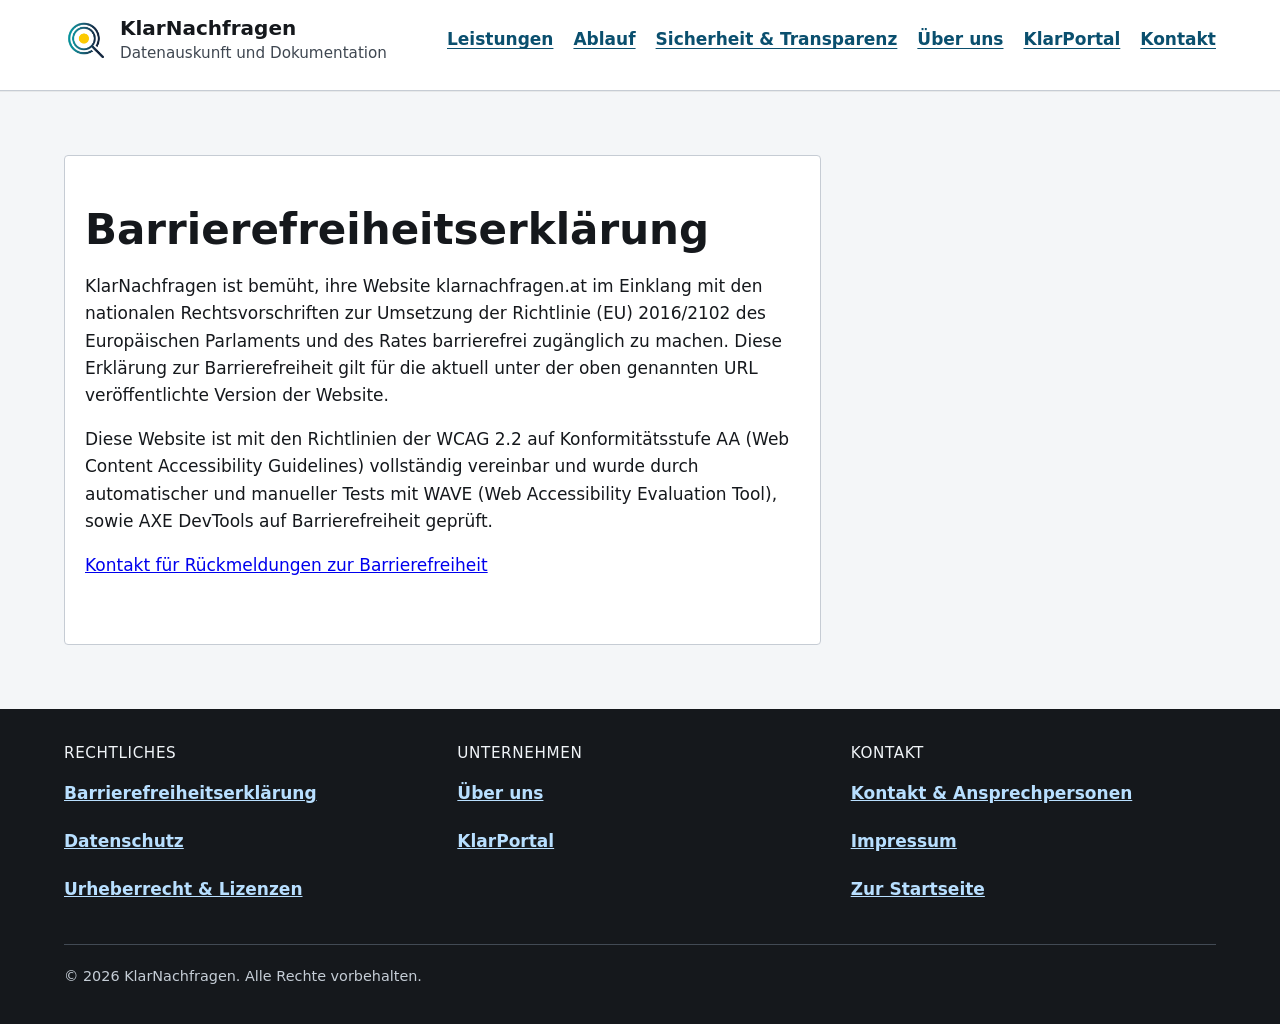
==== barrierefreiheit.html @ ec6f9e1f "Upload Project" ====
<!DOCTYPE html>
<html lang="de">
  <head>
    <meta charset="utf-8" />
    <meta name="viewport" content="width=device-width, initial-scale=1" />
    <title>Barrierefreiheitserklärung | KlarNachfragen</title>
    <meta
      name="description"
      content="Die Barrierefreiheitserklärung für das Angebot KlarNachfragen wird noch ausgearbeitet – Stand und Kontakt gleichermaßen dokumentiert."
    />
    <link rel="stylesheet" href="css/styles.css" />
  </head>
  <body>
    <a class="skip-link" href="#inhalt">Zum Hauptinhalt springen</a>

    <header class="site-header">
      <div class="container header-inner">
        <div>
          <a class="brand-link" href="index.html">
            <img
              class="brand-logo"
              src="imgs/logo.png"
              alt=""
              width="44"
              height="44"
              decoding="async"
            />
            <span class="brand-stack">
              <span class="brand-name">KlarNachfragen</span>
              <span class="tagline">Datenauskunft und Dokumentation</span>
            </span>
          </a>
        </div>
        <nav class="site-nav" aria-label="Hauptnavigation">
          <ul>
            <li><a href="index.html#leistungen">Leistungen</a></li>
            <li><a href="index.html#ablauf">Ablauf</a></li>
            <li><a href="index.html#warum-wir">Sicherheit &amp; Transparenz</a></li>
            <li><a href="ueber-uns.html">Über uns</a></li>
            <li><a href="klarportal.html">KlarPortal</a></li>
            <li><a href="kontakt.html">Kontakt</a></li>
          </ul>
        </nav>
      </div>
    </header>

    <main id="inhalt" class="container" tabindex="-1">
      <div class="page-notice">
        <h1>Barrierefreiheitserklärung</h1>
        <p>
          KlarNachfragen ist bemüht, ihre Website klarnachfragen.at im Einklang mit den nationalen Rechtsvorschriften zur Umsetzung der Richtlinie (EU) 2016/2102 des Europäischen Parlaments und des Rates barrierefrei zugänglich zu machen.  
		  Diese Erklärung zur Barrierefreiheit gilt für die aktuell unter der oben genannten URL veröffentlichte Version der Website.
		</p>
		<p>
		  Diese Website ist mit den Richtlinien der WCAG 2.2 auf Konformitätsstufe AA (Web Content Accessibility Guidelines) vollständig vereinbar und wurde durch automatischer und manueller Tests mit WAVE (Web Accessibility Evaluation Tool), sowie AXE DevTools auf Barrierefreiheit geprüft.
		</p>
        <p>
          <a href="kontakt.html">Kontakt für Rückmeldungen zur Barrierefreiheit</a>
        </p>
      </div>
    </main>

    <footer class="site-footer">
      <div class="container footer-grid">
        <div class="footer-nav" aria-labelledby="footer-legal-heading">
          <p id="footer-legal-heading" class="footer-heading">Rechtliches</p>
          <ul>
            <li><a href="barrierefreiheit.html" aria-current="page">Barrierefreiheitserklärung</a></li>
            <li><a href="datenschutz.html">Datenschutz</a></li>
            <li><a href="urheberrecht-lizenzen.html">Urheberrecht &amp; Lizenzen</a></li>
          </ul>
        </div>
        <div class="footer-nav" aria-labelledby="footer-company-heading">
          <p id="footer-company-heading" class="footer-heading">Unternehmen</p>
          <ul>
            <li><a href="ueber-uns.html">Über uns</a></li>
            <li><a href="klarportal.html">KlarPortal</a></li>
          </ul>
        </div>
        <div class="footer-nav" aria-labelledby="footer-contact-heading">
          <p id="footer-contact-heading" class="footer-heading">Kontakt</p>
          <ul>
            <li><a href="kontakt.html">Kontakt &amp; Ansprechpersonen</a></li>
            <li><a href="kontakt.html#impressum">Impressum</a></li>
            <li><a href="index.html">Zur Startseite</a></li>
          </ul>
        </div>
      </div>
      <div class="container">
        <p class="copyright-line">© 2026 KlarNachfragen. Alle Rechte vorbehalten.</p>
      </div>
    </footer>
    <script defer src="js/enhancements.js"></script>
  </body>
</html>
---- css/styles.css ----
:root {
  color-scheme: light;
  --color-bg: #f4f6f8;
  --color-surface: #ffffff;
  --color-text: #15181c;
  --color-text-muted: #3f4751;
  --color-border: #c6ccd4;
  --color-accent: #0a4f6e;
  --color-accent-hover: #083951;
  --color-focus: #bf5c00;
  --shadow-subtle: 0 1px 0 rgba(21, 24, 28, 0.06);
  --font-body: system-ui, -apple-system, "Segoe UI", Roboto, "Helvetica Neue", Arial, sans-serif;
  --line-max: 70ch;
  --spacing-section: clamp(2.5rem, 5vw, 4rem);
}

*,
*::before,
*::after {
  box-sizing: border-box;
}

html {
  scroll-behavior: smooth;
}

@media (prefers-reduced-motion: reduce) {
  html {
    scroll-behavior: auto;
  }

  *,
  *::before,
  *::after {
    animation-duration: 0.01ms !important;
    animation-iteration-count: 1 !important;
    transition-duration: 0.01ms !important;
  }
}

body {
  margin: 0;
  font-family: var(--font-body);
  font-size: 1.0625rem;
  line-height: 1.6;
  color: var(--color-text);
  background-color: var(--color-bg);
}

img {
  max-width: 100%;
  height: auto;
}

.skip-link {
  position: absolute;
  left: 0;
  top: 0;
  padding: 0.75rem 1rem;
  background: var(--color-surface);
  color: var(--color-accent);
  font-weight: 600;
  text-decoration: underline;
  z-index: 1000;
  transform: translateY(-120%);
  transition: transform 0.15s ease;
}

.skip-link:focus {
  transform: translateY(0);
  outline: 3px solid var(--color-focus);
  outline-offset: 2px;
}

:focus-visible {
  outline: 3px solid var(--color-focus);
  outline-offset: 2px;
}

:focus:not(:focus-visible) {
  outline: none;
}

.container {
  width: min(100% - 2rem, 72rem);
  margin-inline: auto;
}

.site-header {
  background: var(--color-surface);
  border-bottom: 1px solid var(--color-border);
  box-shadow: var(--shadow-subtle);
}

.header-inner {
  display: flex;
  flex-wrap: wrap;
  align-items: center;
  justify-content: space-between;
  gap: 1rem 2rem;
  padding-block: 1rem 1.25rem;
}

.brand-link {
  display: inline-flex;
  align-items: center;
  gap: 0.75rem;
  color: var(--color-text);
  text-decoration: none;
}

.brand-stack {
  display: flex;
  flex-direction: column;
  align-items: flex-start;
  line-height: 1.25;
}

.brand-name {
  font-weight: 700;
  font-size: 1.25rem;
}

.brand-logo {
  width: 2.75rem;
  height: 2.75rem;
  object-fit: contain;
  flex-shrink: 0;
  display: block;
}

.brand-link:hover {
  color: var(--color-accent-hover);
}

.brand-link:focus-visible {
  border-radius: 2px;
}

.tagline {
  display: block;
  font-weight: 400;
  font-size: 0.95rem;
  color: var(--color-text-muted);
  margin-top: 0.2rem;
}

.site-nav ul {
  list-style: none;
  padding: 0;
  margin: 0;
  display: flex;
  flex-wrap: wrap;
  gap: 0.75rem 1.25rem;
}

.site-nav a {
  display: inline-block;
  color: var(--color-accent);
  font-weight: 600;
  text-decoration: underline;
  text-underline-offset: 0.2em;
  padding-block: 0.35rem;
  min-height: 2.5rem;
  line-height: 1.4;
}

.site-nav a:hover {
  color: var(--color-accent-hover);
}

.site-nav a[aria-current="page"] {
  color: var(--color-text);
  text-decoration: none;
}

main {
  padding-block: var(--spacing-section);
}

.intro {
  background: var(--color-surface);
  border-bottom: 1px solid var(--color-border);
  padding-block: clamp(2rem, 6vw, 3.75rem);
}

.intro .container > * + * {
  margin-top: 1rem;
}

.lead-panel {
  max-width: var(--line-max);
  background: var(--color-surface);
  border: 1px solid var(--color-border);
  border-radius: 4px;
  padding: clamp(1.25rem, 3vw, 1.75rem);
}

h1,
h2,
h3 {
  line-height: 1.25;
}

h1 {
  font-size: clamp(2rem, 4vw, 2.625rem);
  margin: 0 0 0.75rem;
}

h2 {
  font-size: clamp(1.55rem, 2.8vw, 1.875rem);
  margin: 0 0 1rem;
}

.lead-text {
  font-size: 1.15rem;
  margin: 0;
  max-width: var(--line-max);
}

.disclaimer-note {
  font-size: 0.95rem;
  color: var(--color-text-muted);
  margin: 0;
  max-width: var(--line-max);
}

.sections-stack > section {
  padding-block: var(--spacing-section);
}

.sections-stack > section:nth-child(even) {
  background: var(--color-surface);
  border-block: 1px solid var(--color-border);
}

.grid-features {
  display: grid;
  gap: 1.5rem;
  grid-template-columns: repeat(auto-fit, minmax(16rem, 1fr));
}

.feature-card {
  border: 1px solid var(--color-border);
  border-radius: 4px;
  padding: 1.25rem 1.35rem;
  background: var(--color-bg);
}

.feature-card h3 {
  margin: 0 0 0.5rem;
  font-size: 1.125rem;
}

.feature-card p {
  margin: 0;
}

.workflow-figure {
  margin: 1.25rem 0 2rem;
  max-width: min(100%, 52rem);
}

.workflow-figure img {
  display: block;
  width: 100%;
  height: auto;
  border: 1px solid var(--color-border);
  border-radius: 4px;
  background: var(--color-surface);
}

.workflow-figure figcaption {
  margin-top: 0.65rem;
  font-size: 0.95rem;
  color: var(--color-text-muted);
  max-width: 60ch;
}

.steps-list {
  margin: 0;
  padding: 0;
  list-style: none;
  display: grid;
  gap: 1rem;
  counter-reset: step;
}

.steps-list li {
  counter-increment: step;
  padding: 1rem 1.25rem;
  border: 1px solid var(--color-border);
  border-radius: 4px;
  background: var(--color-bg);
  position: relative;
  padding-left: 4rem;
  min-height: 3rem;
}

.steps-list li::before {
  content: counter(step);
  position: absolute;
  left: 1rem;
  top: 50%;
  transform: translateY(-50%);
  width: 2.25rem;
  height: 2.25rem;
  border-radius: 50%;
  background: var(--color-accent);
  color: var(--color-surface);
  display: flex;
  align-items: center;
  justify-content: center;
  font-weight: 700;
  font-size: 1rem;
}

.cta-banner {
  text-align: left;
}

.cta-banner .container {
  display: flex;
  flex-wrap: wrap;
  align-items: center;
  gap: 1rem 2rem;
  justify-content: space-between;
  background: var(--color-accent);
  color: var(--color-surface);
  padding: 1.5rem 1.75rem;
  border-radius: 4px;
  border: 1px solid var(--color-accent-hover);
}

.cta-banner p {
  margin: 0;
  max-width: 36ch;
}

.cta-banner .cta-heading {
  margin: 0 0 0.35rem;
  font-size: clamp(1.35rem, 2.5vw, 1.6rem);
  font-weight: 700;
  text-transform: none;
  letter-spacing: normal;
  color: var(--color-surface);
}

.btn {
  display: inline-flex;
  align-items: center;
  justify-content: center;
  min-height: 2.75rem;
  padding: 0.5rem 1.25rem;
  font-weight: 600;
  font-size: 1rem;
  text-decoration: none;
  border-radius: 4px;
  cursor: pointer;
  border: 2px solid transparent;
}

.btn-primary {
  background: var(--color-surface);
  color: var(--color-accent-hover);
}

.btn-primary:hover {
  background: var(--color-bg);
  color: var(--color-accent-hover);
}

.btn-primary:focus-visible {
  outline-color: var(--color-focus);
}

.btn-secondary {
  background: transparent;
  color: inherit;
  border-color: var(--color-surface);
}

.cta-banner .btn-secondary {
  border-color: var(--color-surface);
}

.cta-banner .btn-secondary:hover {
  background: rgba(255, 255, 255, 0.12);
}

.site-footer {
  background: var(--color-text);
  color: #e8ecf0;
  padding-block: 2rem 2.25rem;
  margin-top: 0;
}

.site-footer a {
  color: #b8dfff;
}

.site-footer a:hover {
  color: #dff0ff;
}

.footer-grid {
  display: grid;
  gap: 1.75rem;
  grid-template-columns: repeat(auto-fit, minmax(14rem, 1fr));
}

.footer-heading {
  font-size: 0.95rem;
  text-transform: uppercase;
  letter-spacing: 0.04em;
  margin: 0 0 0.65rem;
  color: #f0f4f8;
}

.footer-nav ul {
  list-style: none;
  padding: 0;
  margin: 0;
  display: grid;
  gap: 0.5rem;
}

.footer-nav a {
  display: inline-block;
  font-weight: 600;
  padding-block: 0.4rem;
  min-height: 2.5rem;
  line-height: 1.4;
}

.copyright-line {
  margin: 2rem 0 0;
  padding-top: 1.25rem;
  border-top: 1px solid #424a54;
  font-size: 0.9rem;
  color: #c5cdd6;
}

/* Platzhalter-Seiten */
.page-notice {
  max-width: var(--line-max);
  padding: clamp(2rem, 5vw, 3rem) 1.25rem;
  background: var(--color-surface);
  border: 1px solid var(--color-border);
  border-radius: 4px;
}

.page-notice .privacy-address {
  font-style: normal;
  margin: 0.75rem 0 1rem;
  line-height: 1.55;
}

/* Datenschutzseite: klare Abschnitte und Lesbarkeit */
.privacy-page .privacy-doc {
  max-width: min(100%, 48rem);
}

.privacy-doc-header {
  margin-bottom: 1.5rem;
  padding-bottom: 1.25rem;
  border-bottom: 1px solid var(--color-border);
}

.privacy-doc-header h1 {
  margin: 0 0 0.75rem;
}

.privacy-doc-lead {
  margin: 0;
  color: var(--color-text-muted);
  font-size: 1.05rem;
  line-height: 1.55;
}

.privacy-section {
  margin-top: 1.75rem;
}

.privacy-section:first-of-type {
  margin-top: 0;
}

.privacy-section h2 {
  margin: 0 0 0.85rem;
  font-size: 1.3rem;
  line-height: 1.3;
}

.privacy-section p {
  margin: 0 0 1rem;
  max-width: 65ch;
}

.privacy-section ul {
  margin: 0 0 1rem;
  padding-left: 1.35rem;
  max-width: 65ch;
}

.privacy-section li {
  margin-bottom: 0.35rem;
}

.privacy-section p:last-child,
.privacy-section ul:last-child {
  margin-bottom: 0;
}

.privacy-doc-footer {
  margin: 2rem 0 0;
  padding-top: 1.25rem;
  border-top: 1px solid var(--color-border);
}

.privacy-doc-footer a {
  font-weight: 600;
}

/* Kontaktseite mit Impressum */
.contact-legal-page .page-notice {
  max-width: min(100%, 48rem);
}

.contact-section {
  margin-top: 1.75rem;
}

.contact-section:first-of-type {
  margin-top: 0;
}

.contact-section h2 {
  margin: 0 0 0.75rem;
  font-size: 1.3rem;
}

.contact-address {
  font-style: normal;
  margin: 0;
  line-height: 1.55;
}

.contact-impressum {
  padding-top: 1.75rem;
  border-top: 1px solid var(--color-border);
}

.contact-impressum h2 {
  margin-bottom: 0.65rem;
}

.impressum-intro {
  margin: 0 0 1.25rem;
  max-width: 65ch;
  color: var(--color-text-muted);
  font-size: 0.98rem;
}

.contact-impressum h3 {
  margin: 1.35rem 0 0.5rem;
  font-size: 1.1rem;
}

.contact-impressum > h3:first-of-type {
  margin-top: 0;
}

.impressum-note {
  display: block;
  margin-top: 0.5rem;
  font-size: 0.95rem;
  color: var(--color-text-muted);
}

.impressum-dl {
  margin: 0.75rem 0 0;
}

.impressum-dl dt {
  font-weight: 700;
  margin-top: 0.85rem;
}

.impressum-dl dt:first-child {
  margin-top: 0;
}

.impressum-dl dd {
  margin: 0.35rem 0 0;
  max-width: 60ch;
}

.impressum-disclaimer {
  margin: 1.75rem 0 0;
  padding: 1rem 1.1rem;
  background: var(--color-bg);
  border: 1px solid var(--color-border);
  border-radius: 4px;
  font-size: 0.95rem;
}

/* Rechtsseiten: Urheberrecht und Lizenzbedingungen getrennt */
.legal-split-page {
  max-width: var(--line-max);
}

.legal-page-title {
  margin: 0 0 0.75rem;
  font-size: clamp(1.85rem, 3.5vw, 2.35rem);
  line-height: 1.25;
  max-width: var(--line-max);
}

.legal-page-lead {
  margin: 0 0 1.75rem;
  max-width: var(--line-max);
  color: var(--color-text-muted);
  font-size: 1.05rem;
}

.legal-section + .legal-section {
  margin-top: 2rem;
}

.legal-section h2 {
  margin: 0 0 1rem;
  font-size: 1.35rem;
}

.legal-section p {
  margin: 0 0 1rem;
  max-width: var(--line-max);
}

.legal-section p:last-child {
  margin-bottom: 0;
}

/* Über uns & Markenregister */
.about-main {
  padding-block: var(--spacing-section);
}

.about-page-header h1 {
  margin: 0 0 0.75rem;
  font-size: clamp(1.85rem, 3.5vw, 2.35rem);
}

.about-lead {
  margin: 0;
  max-width: var(--line-max);
}

.about-section {
  margin-top: var(--spacing-section);
  max-width: var(--line-max);
}

.about-section h2 {
  margin: 0 0 1rem;
}

.about-section > p {
  margin: 0 0 1rem;
  max-width: var(--line-max);
}

.about-section > p:last-child {
  margin-bottom: 0;
}

.code-inline {
  font-family: ui-monospace, "Cascadia Code", "Source Code Pro", Menlo, Consolas, monospace;
  font-size: 0.95em;
  padding: 0.1rem 0.35rem;
  background: var(--color-bg);
  border: 1px solid var(--color-border);
  border-radius: 3px;
}

.brand-registry > p {
  margin-bottom: 1.25rem;
}

.brand-registry-list {
  display: grid;
  gap: 1.25rem;
  margin-top: 0.5rem;
}

.brand-entry {
  padding: 1.35rem 1.45rem;
  background: var(--color-surface);
  border: 1px solid var(--color-border);
  border-radius: 4px;
  max-width: min(100%, 52rem);
}

.brand-entry h3 {
  margin: 0 0 0.5rem;
  font-size: 1.25rem;
}

.brand-summary {
  margin: 0 0 1rem;
}

.brand-meta {
  margin: 0;
}

.brand-meta dt {
  margin-top: 0.85rem;
  font-weight: 700;
  color: var(--color-text);
}

.brand-meta dt:first-of-type {
  margin-top: 0;
}

.brand-meta dd {
  margin: 0.35rem 0 0;
  color: var(--color-text-muted);
}

/* KlarPortal – Anmeldung */
.portal-main {
  max-width: min(100%, 40rem);
}

.portal-page-header h1 {
  margin: 0 0 0.75rem;
  font-size: clamp(1.85rem, 3.5vw, 2.35rem);
}

.portal-lead {
  margin: 0 0 2rem;
  max-width: var(--line-max);
}

.login-card {
  max-width: min(100%, 28rem);
  padding: clamp(1.5rem, 4vw, 2rem);
  background: var(--color-surface);
  border: 1px solid var(--color-border);
  border-radius: 4px;
}

.login-fieldset {
  margin: 0;
  padding: 0;
  border: 0;
  min-width: 0;
}

.login-legend {
  padding: 0;
  margin: 0 0 1.25rem;
  font-size: 1.125rem;
  font-weight: 700;
}

.form-group {
  margin-bottom: 1.25rem;
}

.form-group label {
  display: block;
  font-weight: 600;
  margin-bottom: 0.4rem;
}

.form-group input[type="text"],
.form-group input[type="password"],
.form-group input[type="email"],
.form-group textarea {
  width: 100%;
  min-height: 2.75rem;
  padding: 0.5rem 0.75rem;
  font: inherit;
  color: var(--color-text);
  background: var(--color-bg);
  border: 2px solid var(--color-border);
  border-radius: 4px;
}

.form-group textarea {
  min-height: 6rem;
  resize: vertical;
}

.form-group input[type="text"]:focus-visible,
.form-group input[type="password"]:focus-visible,
.form-group input[type="email"]:focus-visible,
.form-group textarea:focus-visible {
  outline: 3px solid var(--color-focus);
  outline-offset: 2px;
}

.form-hint {
  margin: 0.45rem 0 0;
  font-size: 0.95rem;
  color: var(--color-text-muted);
  max-width: 55ch;
}

.form-group-inline {
  display: grid;
  grid-template-columns: auto 1fr;
  gap: 0.65rem 0.75rem;
  align-items: start;
  margin-top: 1.25rem;
  margin-bottom: 0;
}

.form-group-inline input[type="checkbox"] {
  width: 1.25rem;
  height: 1.25rem;
  margin-top: 0.2rem;
  flex-shrink: 0;
}

.form-group-inline label {
  margin: 0;
  font-weight: 400;
}

.form-actions {
  margin-top: 1.5rem;
}

.form-actions .btn {
  width: 100%;
}

.form-actions-split {
  display: flex;
  flex-wrap: wrap;
  gap: 0.75rem;
  align-items: stretch;
}

.form-actions-split .btn {
  width: auto;
  flex: 1 1 10rem;
  min-width: min(100%, 10rem);
}

.btn-portal-secondary {
  display: inline-flex;
  align-items: center;
  justify-content: center;
  min-height: 2.75rem;
  padding: 0.5rem 1.25rem;
  font-weight: 600;
  font-size: 1rem;
  text-decoration: none;
  border-radius: 4px;
  cursor: pointer;
  border: 2px solid var(--color-accent);
  color: var(--color-accent);
  background: transparent;
}

.btn-portal-secondary:hover {
  background: var(--color-bg);
  color: var(--color-accent-hover);
  border-color: var(--color-accent-hover);
}

.btn-portal-secondary:focus-visible {
  outline: 3px solid var(--color-focus);
  outline-offset: 2px;
}

.form-status {
  margin: 1.25rem 0 0;
  min-height: 1.5rem;
  font-size: 0.95rem;
  font-weight: 600;
  color: var(--color-accent-hover);
}

.portal-note {
  margin-top: 2rem;
  padding-top: 1.5rem;
  border-top: 1px solid var(--color-border);
}

.portal-note h2 {
  font-size: 1.1rem;
  margin: 0 0 0.65rem;
}

.portal-note p {
  margin: 0;
  font-size: 0.95rem;
  color: var(--color-text-muted);
  max-width: 55ch;
}

.visually-hidden {
  position: absolute;
  width: 1px;
  height: 1px;
  padding: 0;
  margin: -1px;
  overflow: hidden;
  clip: rect(0, 0, 0, 0);
  white-space: nowrap;
  border: 0;
}

.login-card-register {
  margin-top: 2rem;
}

.register-heading {
  margin: 0 0 0.75rem;
  font-size: 1.35rem;
}

.register-intro {
  margin: 0 0 1.5rem;
  color: var(--color-text-muted);
  max-width: 55ch;
}

.register-privacy-note {
  margin: 0 0 1.25rem;
  font-size: 0.95rem;
  color: var(--color-text-muted);
  max-width: 55ch;
}

@media (max-width: 520px) {
  .cta-banner .container {
    flex-direction: column;
    align-items: stretch;
  }

  .btn {
    width: 100%;
  }

  .form-actions-split .btn {
    width: 100%;
    flex: 1 1 100%;
  }
}
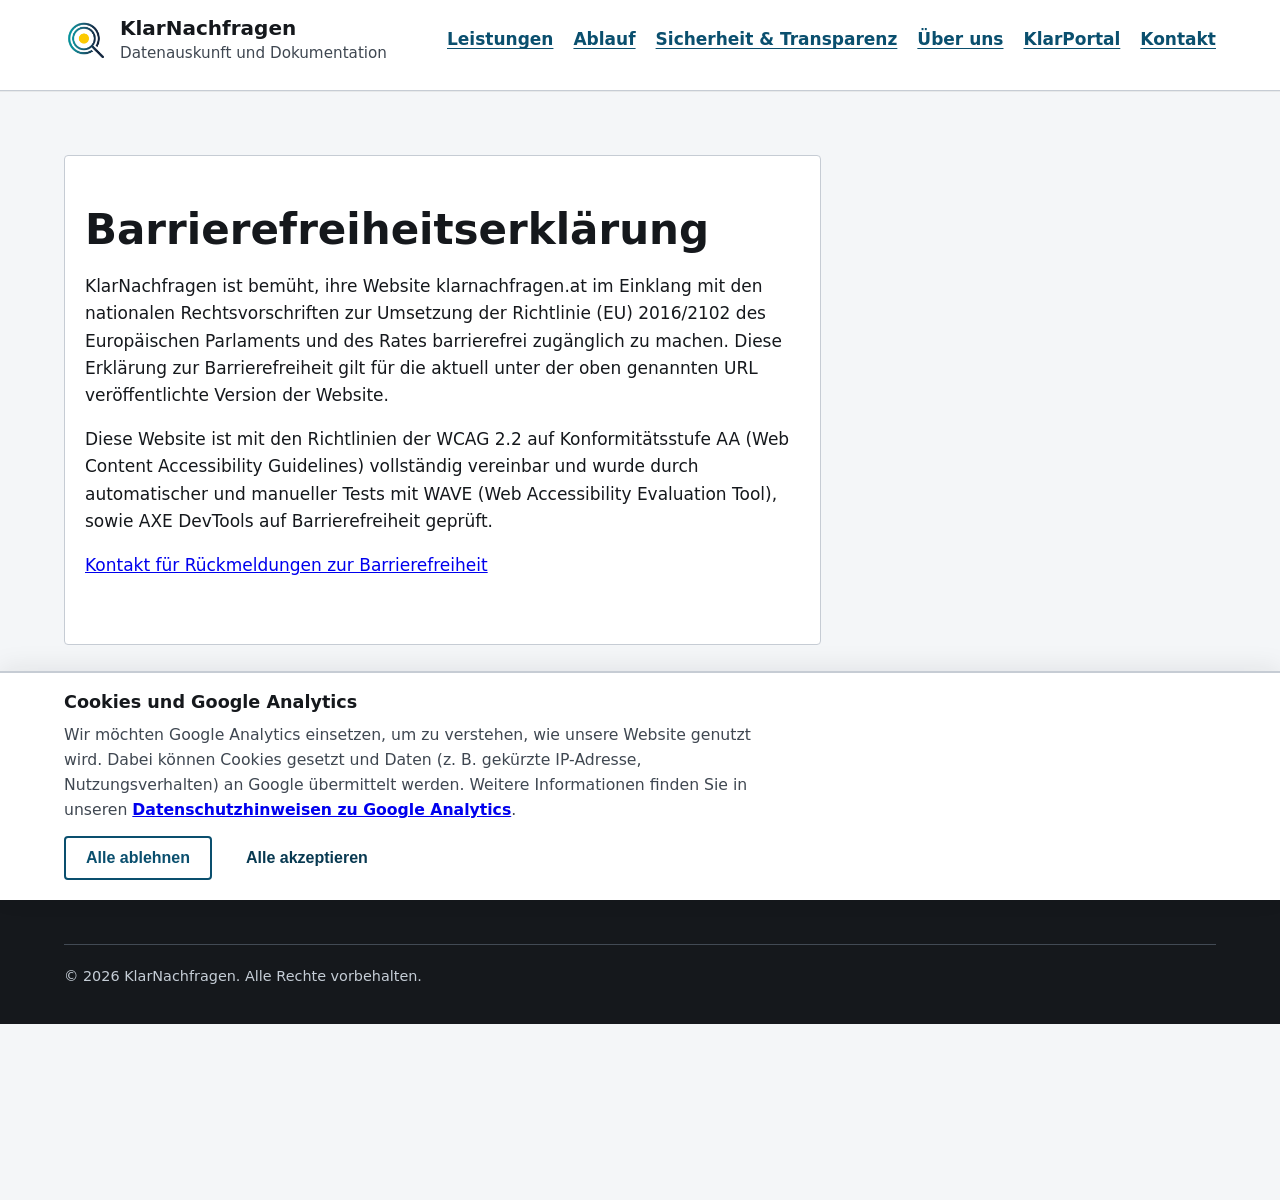
==== commit 96deed97: "implement Cookie-Banner" ====
--- a/barrierefreiheit.html
+++ b/barrierefreiheit.html
@@ -10,7 +10,7 @@
     />
     <link rel="stylesheet" href="css/styles.css" />
   </head>
-  <body>
+  <body class="has-cookie-banner-mock">
     <a class="skip-link" href="#inhalt">Zum Hauptinhalt springen</a>
 
     <header class="site-header">
@@ -90,6 +90,30 @@
         <p class="copyright-line">© 2026 KlarNachfragen. Alle Rechte vorbehalten.</p>
       </div>
     </footer>
+    <aside
+      class="cookie-banner"
+      role="region"
+      aria-labelledby="cookie-banner-heading"
+      aria-describedby="cookie-banner-text"
+    >
+      <div class="cookie-banner__inner">
+        <h2 id="cookie-banner-heading" class="cookie-banner__title">Cookies und Google Analytics</h2>
+        <p id="cookie-banner-text" class="cookie-banner__text">
+          Wir möchten Google Analytics einsetzen, um zu verstehen, wie unsere Website genutzt wird. Dabei können
+          Cookies gesetzt und Daten (z.&nbsp;B. gekürzte IP-Adresse, Nutzungsverhalten) an Google übermittelt werden.
+          Weitere Informationen finden Sie in unseren
+          <a href="datenschutz.html#google-analytics">Datenschutzhinweisen zu Google Analytics</a>.
+        </p>
+        <div class="cookie-banner__actions">
+          <button type="button" class="btn btn-portal-secondary cookie-banner__btn" disabled aria-disabled="true">
+            Alle ablehnen
+          </button>
+          <button type="button" class="btn btn-primary cookie-banner__btn" disabled aria-disabled="true">
+            Alle akzeptieren
+          </button>
+        </div>
+      </div>
+    </aside>
     <script defer src="js/enhancements.js"></script>
   </body>
 </html>
--- a/css/styles.css
+++ b/css/styles.css
@@ -940,7 +940,66 @@
   max-width: 55ch;
 }
 
+/* Cookie-Banner (Mock / Vorschau, ohne Funktion) */
+body.has-cookie-banner-mock {
+  padding-bottom: 11rem;
+}
+
+.cookie-banner {
+  position: fixed;
+  right: 0;
+  bottom: 0;
+  left: 0;
+  z-index: 900;
+  background: var(--color-surface);
+  border-top: 2px solid var(--color-border);
+  box-shadow: 0 -4px 24px rgba(21, 24, 28, 0.08);
+}
+
+.cookie-banner__inner {
+  width: min(100% - 2rem, 72rem);
+  margin-inline: auto;
+  padding: 1.15rem 0 1.25rem;
+}
+
+.cookie-banner__title {
+  margin: 0 0 0.5rem;
+  font-size: 1.1rem;
+  line-height: 1.3;
+}
+
+.cookie-banner__text {
+  margin: 0 0 0.85rem;
+  max-width: 70ch;
+  font-size: 0.98rem;
+  color: var(--color-text-muted);
+}
+
+.cookie-banner__text a {
+  font-weight: 600;
+}
+
+.cookie-banner__actions {
+  display: flex;
+  flex-wrap: wrap;
+  gap: 0.65rem 0.75rem;
+  align-items: center;
+}
+
+.cookie-banner__btn {
+  min-height: 2.75rem;
+  cursor: default;
+}
+
 @media (max-width: 520px) {
+  body.has-cookie-banner-mock {
+    padding-bottom: 14rem;
+  }
+
+  .cookie-banner__actions .btn {
+    width: 100%;
+  }
+
   .cta-banner .container {
     flex-direction: column;
     align-items: stretch;
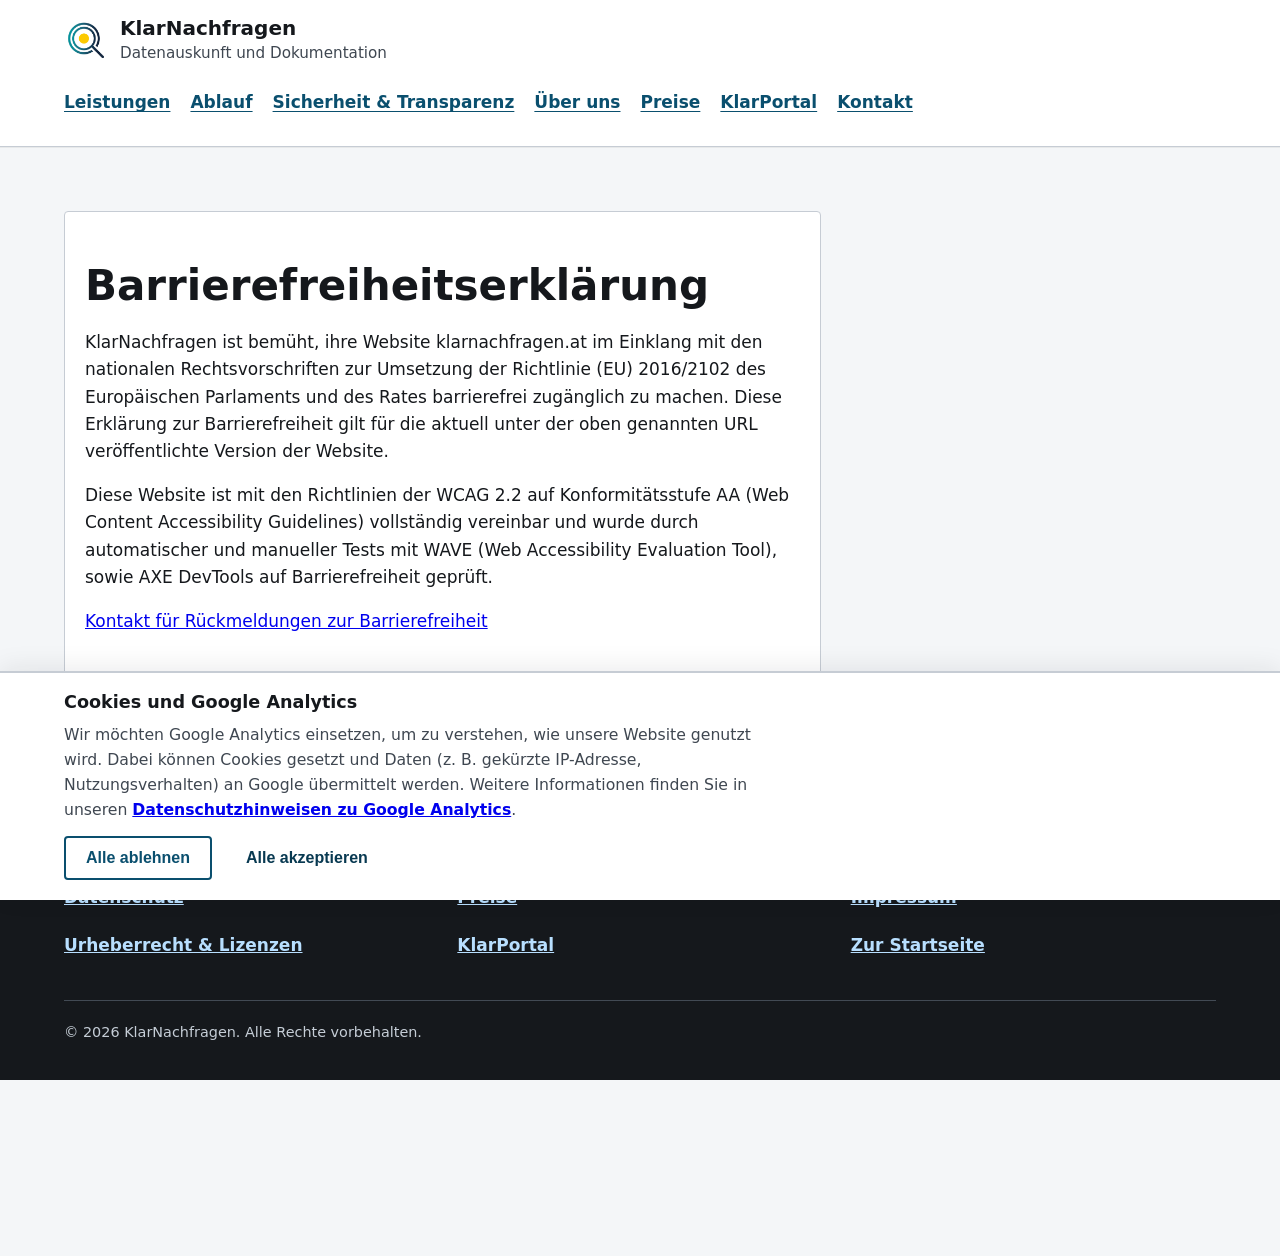
==== commit 36fb4ad0: "add pricing page" ====
--- a/barrierefreiheit.html
+++ b/barrierefreiheit.html
@@ -8,7 +8,8 @@
       name="description"
       content="Die Barrierefreiheitserklärung für das Angebot KlarNachfragen wird noch ausgearbeitet – Stand und Kontakt gleichermaßen dokumentiert."
     />
-    <link rel="stylesheet" href="css/styles.css" />
+    <script src="./js/github-pages-base.js"></script>
+    <link rel="stylesheet" href="./css/styles.css" />
   </head>
   <body class="has-cookie-banner-mock">
     <a class="skip-link" href="#inhalt">Zum Hauptinhalt springen</a>
@@ -19,7 +20,7 @@
           <a class="brand-link" href="index.html">
             <img
               class="brand-logo"
-              src="imgs/logo.png"
+              src="./imgs/logo.png"
               alt=""
               width="44"
               height="44"
@@ -37,6 +38,7 @@
             <li><a href="index.html#ablauf">Ablauf</a></li>
             <li><a href="index.html#warum-wir">Sicherheit &amp; Transparenz</a></li>
             <li><a href="ueber-uns.html">Über uns</a></li>
+            <li><a href="preise.html">Preise</a></li>
             <li><a href="klarportal.html">KlarPortal</a></li>
             <li><a href="kontakt.html">Kontakt</a></li>
           </ul>
@@ -74,6 +76,7 @@
           <p id="footer-company-heading" class="footer-heading">Unternehmen</p>
           <ul>
             <li><a href="ueber-uns.html">Über uns</a></li>
+            <li><a href="preise.html">Preise</a></li>
             <li><a href="klarportal.html">KlarPortal</a></li>
           </ul>
         </div>
@@ -105,15 +108,15 @@
           <a href="datenschutz.html#google-analytics">Datenschutzhinweisen zu Google Analytics</a>.
         </p>
         <div class="cookie-banner__actions">
-          <button type="button" class="btn btn-portal-secondary cookie-banner__btn" disabled aria-disabled="true">
+          <button type="button" class="btn btn-portal-secondary cookie-banner__btn">
             Alle ablehnen
           </button>
-          <button type="button" class="btn btn-primary cookie-banner__btn" disabled aria-disabled="true">
+          <button type="button" class="btn btn-primary cookie-banner__btn">
             Alle akzeptieren
           </button>
         </div>
       </div>
     </aside>
-    <script defer src="js/enhancements.js"></script>
+    <script defer src="./js/enhancements.js"></script>
   </body>
 </html>
--- a/css/styles.css
+++ b/css/styles.css
@@ -940,7 +940,137 @@
   max-width: 55ch;
 }
 
-/* Cookie-Banner (Mock / Vorschau, ohne Funktion) */
+/* Pricing */
+.pricing-page {
+  padding-block: var(--spacing-section);
+}
+
+.pricing-header {
+  max-width: var(--line-max);
+  margin-bottom: 2rem;
+}
+
+.pricing-header h1 {
+  margin: 0 0 0.75rem;
+}
+
+.pricing-lead {
+  margin: 0;
+  font-size: 1.1rem;
+  color: var(--color-text-muted);
+}
+
+.pricing-grid {
+  display: grid;
+  grid-template-columns: repeat(auto-fit, minmax(16rem, 1fr));
+  gap: 1.25rem;
+  align-items: stretch;
+}
+
+.pricing-card {
+  position: relative;
+  display: flex;
+  flex-direction: column;
+  padding: 1.5rem;
+  background: var(--color-surface);
+  border: 1px solid var(--color-border);
+  border-radius: 4px;
+}
+
+.pricing-card--highlight {
+  border-width: 2px;
+  border-color: var(--color-accent);
+}
+
+.pricing-badge {
+  align-self: flex-start;
+  margin: 0 0 0.8rem;
+  padding: 0.2rem 0.55rem;
+  border-radius: 999px;
+  background: var(--color-accent);
+  color: var(--color-surface);
+  font-size: 0.85rem;
+  font-weight: 700;
+}
+
+.pricing-card h2 {
+  margin: 0 0 0.35rem;
+  font-size: 1.35rem;
+}
+
+.pricing-card__subtitle {
+  margin: 0 0 1rem;
+  color: var(--color-text-muted);
+}
+
+.pricing-card__price {
+  margin: 0;
+  font-size: clamp(2rem, 4vw, 2.6rem);
+  line-height: 1.1;
+  font-weight: 800;
+}
+
+.pricing-card__currency {
+  font-size: 0.55em;
+  vertical-align: super;
+  margin-right: 0.1rem;
+}
+
+.pricing-card__frequency {
+  margin: 0.25rem 0 1.25rem;
+  color: var(--color-text-muted);
+}
+
+.pricing-list {
+  margin: 0 0 1.5rem;
+  padding-left: 1.25rem;
+}
+
+.pricing-list li {
+  margin-bottom: 0.45rem;
+}
+
+.pricing-card__action {
+  margin-top: auto;
+}
+
+.pricing-note,
+.pricing-cta {
+  margin-top: 2rem;
+  padding: 1.25rem 1.35rem;
+  background: var(--color-surface);
+  border: 1px solid var(--color-border);
+  border-radius: 4px;
+  max-width: var(--line-max);
+}
+
+.pricing-note h2,
+.pricing-cta h2 {
+  margin: 0 0 0.75rem;
+  font-size: 1.3rem;
+}
+
+.pricing-note ul {
+  margin: 0;
+  padding-left: 1.25rem;
+}
+
+.pricing-note li {
+  margin-bottom: 0.35rem;
+}
+
+.pricing-cta p {
+  margin: 0 0 1rem;
+  color: var(--color-text-muted);
+}
+
+.pricing-cta__actions {
+  display: flex;
+  flex-wrap: wrap;
+  gap: 0.75rem;
+}
+
+/* Cookie-Banner */
 body.has-cookie-banner-mock {
   padding-bottom: 11rem;
 }
@@ -956,6 +1086,10 @@
   box-shadow: 0 -4px 24px rgba(21, 24, 28, 0.08);
 }
 
+.cookie-banner[hidden] {
+  display: none !important;
+}
+
 .cookie-banner__inner {
   width: min(100% - 2rem, 72rem);
   margin-inline: auto;
@@ -988,7 +1122,7 @@
 
 .cookie-banner__btn {
   min-height: 2.75rem;
-  cursor: default;
+  cursor: pointer;
 }
 
 @media (max-width: 520px) {
@@ -1013,4 +1147,8 @@
     width: 100%;
     flex: 1 1 100%;
   }
-}
+
+  .pricing-cta__actions .btn {
+    width: 100%;
+  }
+}
